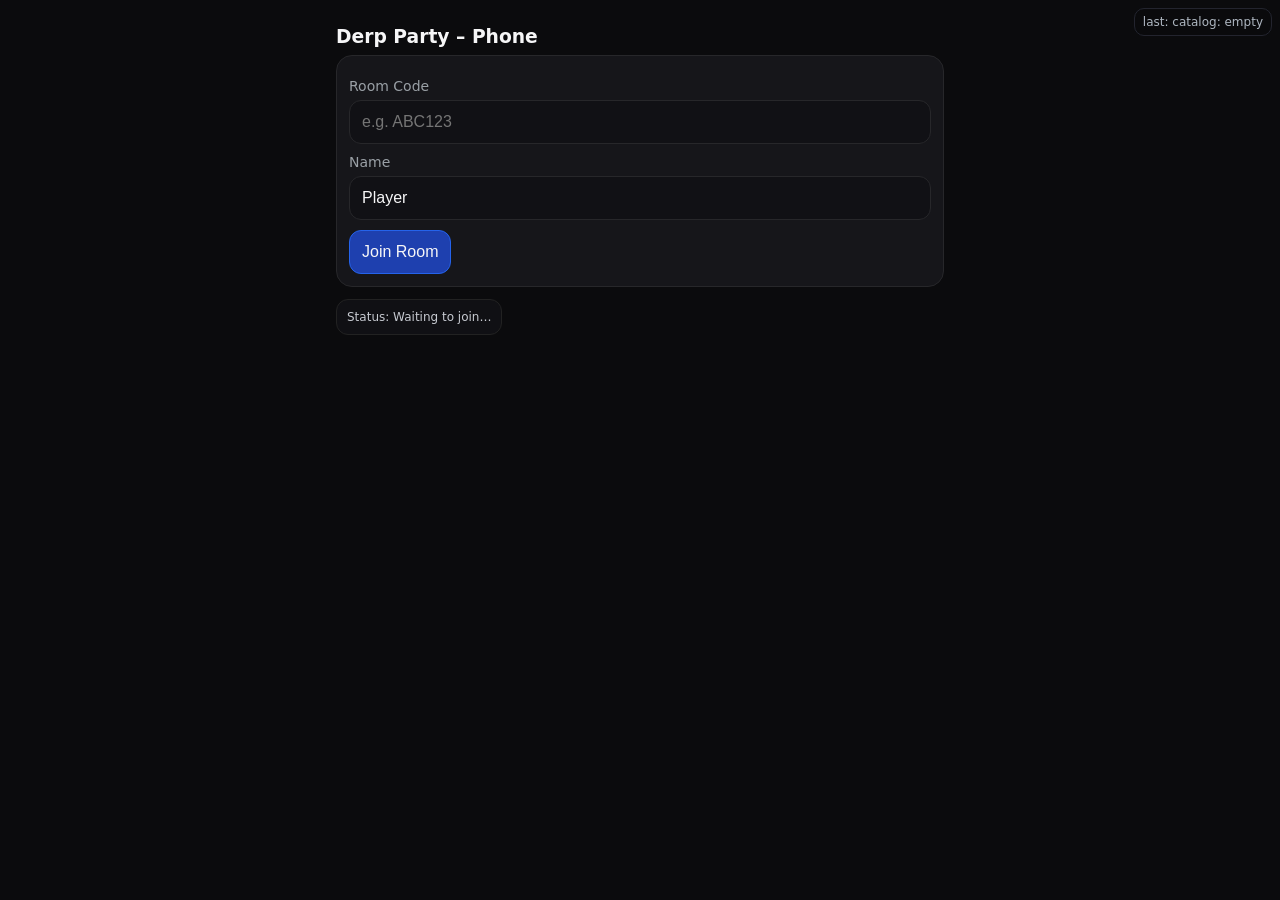
==== index.html @ 146b01b2 "Handle catalog snapshots nested under payload objects" ====
<!doctype html>
<html lang="en">
  <head>
    <meta charset="utf-8" />
    <meta http-equiv="Cache-Control" content="no-cache, no-store, must-revalidate" />
    <meta http-equiv="Pragma" content="no-cache" />
    <meta http-equiv="Expires" content="0" />
    <meta name="viewport" content="width=device-width,initial-scale=1" />
    <title>Derp Party – Phone (Lobby)</title>
    <link rel="preload" href="./app.css?v=10.0.1" as="style">
    <link rel="stylesheet" href="./app.css?v=10.0.1">
  </head>
  <body>
    <div class="wrap">
      <h3>Derp Party – Phone</h3>

      <div class="card" id="joinCard">
        <label>Room Code</label>
        <input id="room" placeholder="e.g. ABC123" autocomplete="one-time-code">
        <label>Name</label>
        <input id="name" placeholder="Your name" value="Player">
        <div class="row" style="margin-top:10px">
          <button id="btnJoin" class="btn-primary" type="button">Join Room</button>
        </div>
      </div>

      <div id="status" class="pill">Status: Waiting to join…</div>

      <div id="lobbyArea" class="card hidden">
        <div class="row" style="align-items:center;justify-content:space-between">
          <div class="pill">Pick a character, then tap “I’m Ready”.</div>
          <div id="readyPill" class="pill no">Not Ready</div>
        </div>

        <div id="charGrid"></div>

        <div class="row" style="margin-top:10px">
          <button id="btnReady" class="btn-accent btn-disabled" disabled type="button">I’m Ready</button>
        </div>
      </div>

      <!-- TURN / ROLL OVERLAY -->
      <div id="turnOrder" class="card hidden">
        <div style="display:flex;align-items:center;justify-content:space-between;gap:8px">
          <div class="pill" id="rollTitle">Roll</div>
          <div id="rollState" class="pill no">Waiting…</div>
        </div>

        <div style="margin:12px 0;display:flex;flex-direction:column;gap:10px;align-items:center">
          <div id="rollValue" style="font-size:42px;line-height:1;font-weight:700;letter-spacing:.02em">—</div>
          <button id="btnRoll" class="btn-primary" type="button">Tap to Roll</button>
        </div>

        <div id="orderResult" class="hidden" style="margin-top:10px;font-size:14px;color:#c9d1d9"></div>
      </div>

      <pre id="log" class="hidden"></pre>
      <div id="toast"></div>
      <div id="dbg">last: —</div>
    </div>

   <script type="module" src="./js/main.js?v=11.0.11"></script>
  </body>
</html>
---- app.css ----
:root{
  --bg:#0b0b0d;--fg:#f6f6f7;--muted:#9aa0a6;--card:#16161a;--accent:#7dd3fc;
  --ok:#36d399;--warn:#fcd34d;--err:#f87171;--border:#27272a
}
*{box-sizing:border-box}
body{font-family:system-ui,-apple-system,Segoe UI,Roboto,Arial,sans-serif;margin:0;background:var(--bg);color:var(--fg)}
.wrap{padding:16px;max-width:640px;margin:0 auto}
h3{margin:10px 0 8px}
label{display:block;margin:10px 0 6px;color:var(--muted);font-size:14px}
input,button{font-size:16px;padding:12px;border-radius:12px;border:1px solid var(--border);background:#111115;color:var(--fg)}
input{width:100%}
.row{display:flex;gap:8px;flex-wrap:wrap}
.row + .row{margin-top:10px}
.card{background:var(--card);border-radius:16px;padding:12px;border:1px solid var(--border)}
#status{margin:12px 0 10px;padding:10px;border-radius:12px;background:#101014;border:1px solid #222;text-wrap:balance}
#log{background:#0d0d10;color:#9ee5b2;padding:8px;height:160px;overflow:auto;border-radius:12px;border:1px solid #232326}
#toast{
  position:fixed;left:50%;transform:translateX(-50%);bottom:24px;
  background:#222;color:#fff;padding:12px 16px;border-radius:12px;
  box-shadow:0 8px 24px rgba(0,0,0,45);display:none;max-width:90%;text-align:center;z-index:10000
}
.pill{display:inline-flex;align-items:center;gap:8px;padding:6px 10px;border-radius:999px;background:#17171b;border:1px solid var(--border);font-size:12px;color:#c7cad1}
.pill.ok{border-color:#1d3c2c;color:#a4f3bd}
.pill.no{border-color:#3c1d1d;color:#f9bebe}
.hidden{display:none!important}
.btn-primary{border-color:#2563eb;background:#1e40af}
.btn-accent{border-color:#155e75;background:#0e3a47}
.btn-secondary{border-color:#4b5563;background:#1f2937;color:#e5e7eb}
.btn-reset{border-color:#374151;background:#111827;color:#d1d5db}
.btn-disabled{opacity:.6;pointer-events:none}

/* Character grid */
#charGrid{
  display: grid;              /* was: display:none — this hid the UI */
  margin: 12px 0;
  gap: 22px 22px;
  grid-template-columns: repeat(3, minmax(0, 1fr));
}
.charBtn{ position:relative; display:flex;flex-direction:column;align-items:center;justify-content:center;gap:8px;
  padding:0;margin:0;border:0;background:transparent; outline:none;box-shadow:none;-webkit-tap-highlight-color:transparent;}
.charBtn:focus,charBtn:active{outline:none;box-shadow:none}
.portrait{ width:110px;height:110px; display:flex;align-items:center;justify-content:center; background:transparent!important; }
.portrait img{ width:100%;height:100%; object-fit:contain; display:block; }
.portrait .fallback{ font-size:22px;color:#e5e7eb; }
.charBtn .name{font-size:14px;color:#e5e7eb}
.charBtn.taken{opacity:.45}
.charBtn.selected .portrait{outline:2px solid var(--accent);outline-offset:2px}
@media (max-width:380px){ .portrait{width:96px;height:96px} }

/* Turn overlay */
#turnOrder{
  position:fixed; left:16px; right:16px;
  bottom:calc(12px + env(safe-area-inset-bottom, 0px));
  z-index:10001; background:#141418; border:1px solid #2a2a32;
  border-radius:16px; padding-bottom:calc(12px + env(safe-area-inset-bottom, 0px));
}

/* app.css addition */
#charGrid .emptyHint{
  grid-column:1 / -1;
  opacity:.8;
  font-size:14px;
  text-align:center;
  padding:12px 4px;
}


/* Small debug pill */
#dbg{
  position:fixed; top:8px; right:8px; z-index:10002;
  font:12px/1.2 system-ui, sans-serif; color:#cbd5e1; background:#0b0b0d; border:1px solid #282a36;
  border-radius:10px; padding:6px 8px; opacity:.85;
}

.tp-btn { font-size:22px;font-weight:700; letter-spacing:.02em; }
---- app.css ----
:root{
  --bg:#0b0b0d;--fg:#f6f6f7;--muted:#9aa0a6;--card:#16161a;--accent:#7dd3fc;
  --ok:#36d399;--warn:#fcd34d;--err:#f87171;--border:#27272a
}
*{box-sizing:border-box}
body{font-family:system-ui,-apple-system,Segoe UI,Roboto,Arial,sans-serif;margin:0;background:var(--bg);color:var(--fg)}
.wrap{padding:16px;max-width:640px;margin:0 auto}
h3{margin:10px 0 8px}
label{display:block;margin:10px 0 6px;color:var(--muted);font-size:14px}
input,button{font-size:16px;padding:12px;border-radius:12px;border:1px solid var(--border);background:#111115;color:var(--fg)}
input{width:100%}
.row{display:flex;gap:8px;flex-wrap:wrap}
.row + .row{margin-top:10px}
.card{background:var(--card);border-radius:16px;padding:12px;border:1px solid var(--border)}
#status{margin:12px 0 10px;padding:10px;border-radius:12px;background:#101014;border:1px solid #222;text-wrap:balance}
#log{background:#0d0d10;color:#9ee5b2;padding:8px;height:160px;overflow:auto;border-radius:12px;border:1px solid #232326}
#toast{
  position:fixed;left:50%;transform:translateX(-50%);bottom:24px;
  background:#222;color:#fff;padding:12px 16px;border-radius:12px;
  box-shadow:0 8px 24px rgba(0,0,0,45);display:none;max-width:90%;text-align:center;z-index:10000
}
.pill{display:inline-flex;align-items:center;gap:8px;padding:6px 10px;border-radius:999px;background:#17171b;border:1px solid var(--border);font-size:12px;color:#c7cad1}
.pill.ok{border-color:#1d3c2c;color:#a4f3bd}
.pill.no{border-color:#3c1d1d;color:#f9bebe}
.hidden{display:none!important}
.btn-primary{border-color:#2563eb;background:#1e40af}
.btn-accent{border-color:#155e75;background:#0e3a47}
.btn-secondary{border-color:#4b5563;background:#1f2937;color:#e5e7eb}
.btn-reset{border-color:#374151;background:#111827;color:#d1d5db}
.btn-disabled{opacity:.6;pointer-events:none}

/* Character grid */
#charGrid{
  display: grid;              /* was: display:none — this hid the UI */
  margin: 12px 0;
  gap: 22px 22px;
  grid-template-columns: repeat(3, minmax(0, 1fr));
}
.charBtn{ position:relative; display:flex;flex-direction:column;align-items:center;justify-content:center;gap:8px;
  padding:0;margin:0;border:0;background:transparent; outline:none;box-shadow:none;-webkit-tap-highlight-color:transparent;}
.charBtn:focus,charBtn:active{outline:none;box-shadow:none}
.portrait{ width:110px;height:110px; display:flex;align-items:center;justify-content:center; background:transparent!important; }
.portrait img{ width:100%;height:100%; object-fit:contain; display:block; }
.portrait .fallback{ font-size:22px;color:#e5e7eb; }
.charBtn .name{font-size:14px;color:#e5e7eb}
.charBtn.taken{opacity:.45}
.charBtn.selected .portrait{outline:2px solid var(--accent);outline-offset:2px}
@media (max-width:380px){ .portrait{width:96px;height:96px} }

/* Turn overlay */
#turnOrder{
  position:fixed; left:16px; right:16px;
  bottom:calc(12px + env(safe-area-inset-bottom, 0px));
  z-index:10001; background:#141418; border:1px solid #2a2a32;
  border-radius:16px; padding-bottom:calc(12px + env(safe-area-inset-bottom, 0px));
}

/* app.css addition */
#charGrid .emptyHint{
  grid-column:1 / -1;
  opacity:.8;
  font-size:14px;
  text-align:center;
  padding:12px 4px;
}


/* Small debug pill */
#dbg{
  position:fixed; top:8px; right:8px; z-index:10002;
  font:12px/1.2 system-ui, sans-serif; color:#cbd5e1; background:#0b0b0d; border:1px solid #282a36;
  border-radius:10px; padding:6px 8px; opacity:.85;
}

.tp-btn { font-size:22px;font-weight:700; letter-spacing:.02em; }
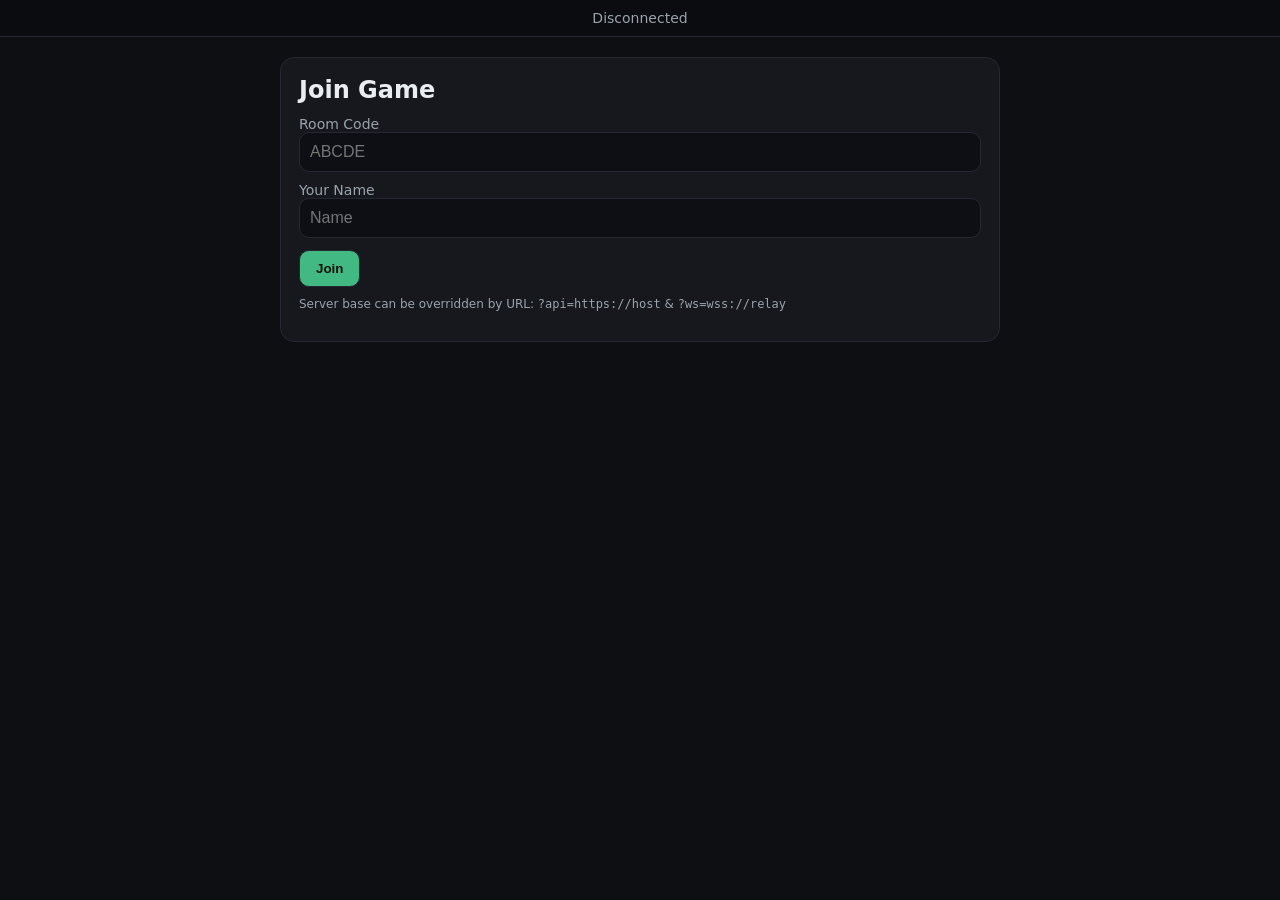
==== commit b78f5a70: "Replace phone client with lean schema-based implementation" ====
--- a/index.html
+++ b/index.html
@@ -1,64 +1,59 @@
 <!doctype html>
 <html lang="en">
-  <head>
-    <meta charset="utf-8" />
-    <meta http-equiv="Cache-Control" content="no-cache, no-store, must-revalidate" />
-    <meta http-equiv="Pragma" content="no-cache" />
-    <meta http-equiv="Expires" content="0" />
-    <meta name="viewport" content="width=device-width,initial-scale=1" />
-    <title>Derp Party – Phone (Lobby)</title>
-    <link rel="preload" href="./app.css?v=10.0.1" as="style">
-    <link rel="stylesheet" href="./app.css?v=10.0.1">
-  </head>
-  <body>
-    <div class="wrap">
-      <h3>Derp Party – Phone</h3>
+<head>
+  <meta charset="utf-8"/>
+  <meta name="viewport" content="width=device-width,initial-scale=1"/>
+  <title>Derp Party — Phone</title>
+  <link rel="stylesheet" href="./css/styles.css?v=1.0.0">
+</head>
+<body>
+  <header id="topbar">
+    <div id="status">Disconnected</div>
+  </header>
 
-      <div class="card" id="joinCard">
-        <label>Room Code</label>
-        <input id="room" placeholder="e.g. ABC123" autocomplete="one-time-code">
-        <label>Name</label>
-        <input id="name" placeholder="Your name" value="Player">
-        <div class="row" style="margin-top:10px">
-          <button id="btnJoin" class="btn-primary" type="button">Join Room</button>
-        </div>
-      </div>
+  <!-- JOIN -->
+  <section id="join-card" class="card">
+    <h1>Join Game</h1>
+    <label>Room Code
+      <input id="roomCode" placeholder="ABCDE" maxlength="6" autocomplete="off">
+    </label>
+    <label>Your Name
+      <input id="playerName" placeholder="Name" maxlength="20" autocomplete="off">
+    </label>
+    <div class="row">
+      <button id="btnJoin">Join</button>
+      <button id="btnResume" class="secondary hidden">Resume</button>
+    </div>
+    <p class="hint">Server base can be overridden by URL: <code>?api=https://host</code> &amp; <code>?ws=wss://relay</code></p>
+  </section>
 
-      <div id="status" class="pill">Status: Waiting to join…</div>
+  <!-- LOBBY -->
+  <section id="lobby" class="card hidden">
+    <h2>Choose Your Character</h2>
+    <div id="catalogGrid" class="grid"></div>
+    <div class="row">
+      <button id="btnReady" disabled>I'm Ready</button>
+    </div>
+    <div id="lobbyInfo" class="note"></div>
+  </section>
 
-      <div id="lobbyArea" class="card hidden">
-        <div class="row" style="align-items:center;justify-content:space-between">
-          <div class="pill">Pick a character, then tap “I’m Ready”.</div>
-          <div id="readyPill" class="pill no">Not Ready</div>
-        </div>
+  <!-- ROLL OVERLAY -->
+  <section id="rollOverlay" class="overlay hidden">
+    <div class="overlay-card">
+      <h2 id="rollLabel">Roll</h2>
+      <div id="rollSub" class="note"></div>
+      <button id="btnRoll">Tap to Roll</button>
+      <div id="rollResults" class="results"></div>
+      <button id="btnCloseRoll" class="secondary hidden">Close</button>
+    </div>
+  </section>
 
-        <div id="charGrid"></div>
+  <!-- GENERIC SCREEN -->
+  <section id="screen" class="card hidden">
+    <h2 id="screenTitle">Screen</h2>
+    <div id="screenBody"></div>
+  </section>
 
-        <div class="row" style="margin-top:10px">
-          <button id="btnReady" class="btn-accent btn-disabled" disabled type="button">I’m Ready</button>
-        </div>
-      </div>
-
-      <!-- TURN / ROLL OVERLAY -->
-      <div id="turnOrder" class="card hidden">
-        <div style="display:flex;align-items:center;justify-content:space-between;gap:8px">
-          <div class="pill" id="rollTitle">Roll</div>
-          <div id="rollState" class="pill no">Waiting…</div>
-        </div>
-
-        <div style="margin:12px 0;display:flex;flex-direction:column;gap:10px;align-items:center">
-          <div id="rollValue" style="font-size:42px;line-height:1;font-weight:700;letter-spacing:.02em">—</div>
-          <button id="btnRoll" class="btn-primary" type="button">Tap to Roll</button>
-        </div>
-
-        <div id="orderResult" class="hidden" style="margin-top:10px;font-size:14px;color:#c9d1d9"></div>
-      </div>
-
-      <pre id="log" class="hidden"></pre>
-      <div id="toast"></div>
-      <div id="dbg">last: —</div>
-    </div>
-
-   <script type="module" src="./js/main.js?v=11.0.11"></script>
-  </body>
+  <script type="module" src="./js/main.js?v=1.0.0"></script>
+</body>
 </html>
--- a/css/styles.css
+++ b/css/styles.css
@@ -0,0 +1,31 @@
+:root{
+  --bg:#0e0f12; --fg:#e9ecf1; --muted:#9aa3ad; --accent:#42b883; --accent2:#7c5cff;
+  --card:#16181d; --border:#242833;
+  font-family: system-ui,-apple-system,Segoe UI,Roboto,Arial;
+}
+*{box-sizing:border-box}
+html,body{margin:0;height:100%;background:var(--bg);color:var(--fg)}
+#topbar{position:sticky;top:0;display:flex;justify-content:center;padding:10px 12px;background:#0b0c10;border-bottom:1px solid var(--border);z-index:5}
+#status{font-size:14px;color:var(--muted)}
+.card{max-width:720px;margin:20px auto;padding:18px;border:1px solid var(--border);background:var(--card);border-radius:14px}
+.card h1,.card h2{margin:0 0 12px 0}
+label{display:block;margin:10px 0;color:var(--muted);font-size:14px}
+input{display:block;width:100%;padding:10px;border-radius:10px;border:1px solid var(--border);background:#0d0f14;color:var(--fg);font-size:16px}
+.row{display:flex;gap:10px;margin-top:12px;flex-wrap:wrap}
+button{appearance:none;padding:10px 16px;border-radius:10px;border:1px solid var(--border);background:var(--accent);color:#00110a;font-weight:600;cursor:pointer}
+button.secondary{background:transparent;color:var(--fg)}
+button[disabled]{opacity:.5;cursor:not-allowed}
+.hidden{display:none !important}
+.hint{margin-top:10px;color:var(--muted);font-size:12px}
+.note{margin-top:8px;color:var(--muted)}
+.grid{display:grid;grid-template-columns:repeat(auto-fill,minmax(120px,1fr));gap:12px}
+.tile{border:1px solid var(--border);border-radius:12px;background:#0c0f14;overflow:hidden;cursor:pointer;display:flex;flex-direction:column;align-items:center;justify-content:center;padding:10px}
+.tile.locked{opacity:.45;filter:saturate(.4)}
+.tile .img{width:100%;aspect-ratio:1;border-radius:8px;background:#0a0c10;display:flex;align-items:center;justify-content:center;font-weight:700;color:var(--muted)}
+.tile .name{margin-top:8px;font-size:14px}
+.tile.selected{outline:2px solid var(--accent2)}
+.overlay{position:fixed;inset:0;background:rgba(0,0,0,.65);display:flex;align-items:center;justify-content:center;z-index:10}
+.overlay-card{width:min(600px,92vw);background:var(--card);border:1px solid var(--border);border-radius:16px;padding:18px}
+.results{margin-top:10px;font-variant-numeric:tabular-nums}
+.button-row{display:flex;gap:10px;margin-top:10px;flex-wrap:wrap}
+kbd{background:#0a0d12;border:1px solid var(--border);border-radius:6px;padding:2px 6px}
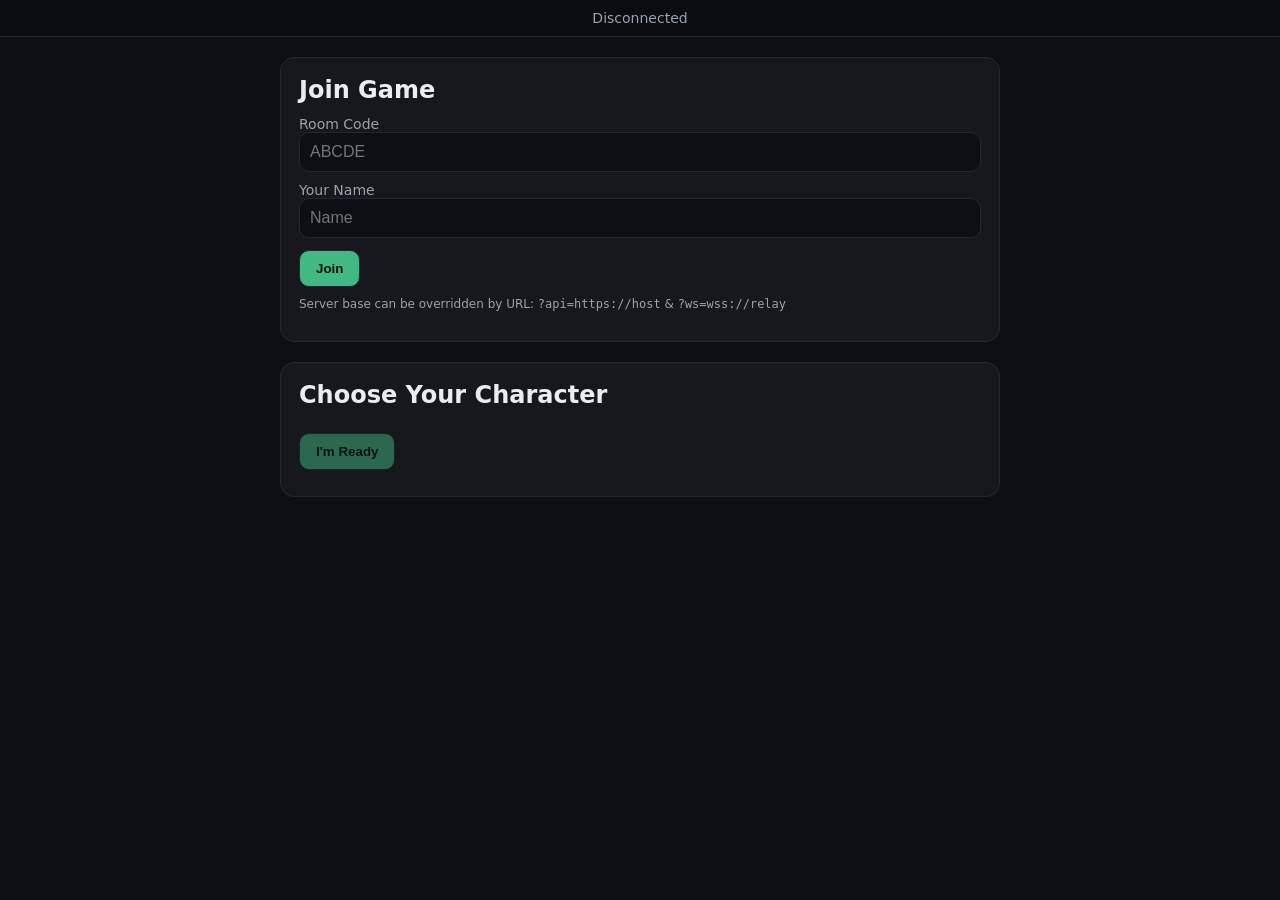
==== commit 69b92a2d: "Update index.html" ====
--- a/index.html
+++ b/index.html
@@ -4,7 +4,7 @@
   <meta charset="utf-8"/>
   <meta name="viewport" content="width=device-width,initial-scale=1"/>
   <title>Derp Party — Phone</title>
-  <link rel="stylesheet" href="./css/styles.css?v=1.0.0">
+  <link rel="stylesheet" href="./css/styles.css?v=1.0.1">
 </head>
 <body>
   <header id="topbar">
@@ -54,6 +54,6 @@
     <div id="screenBody"></div>
   </section>
 
-  <script type="module" src="./js/main.js?v=1.0.0"></script>
+  <script type="module" src="./js/main.js?v=1.0.1"></script>
 </body>
 </html>
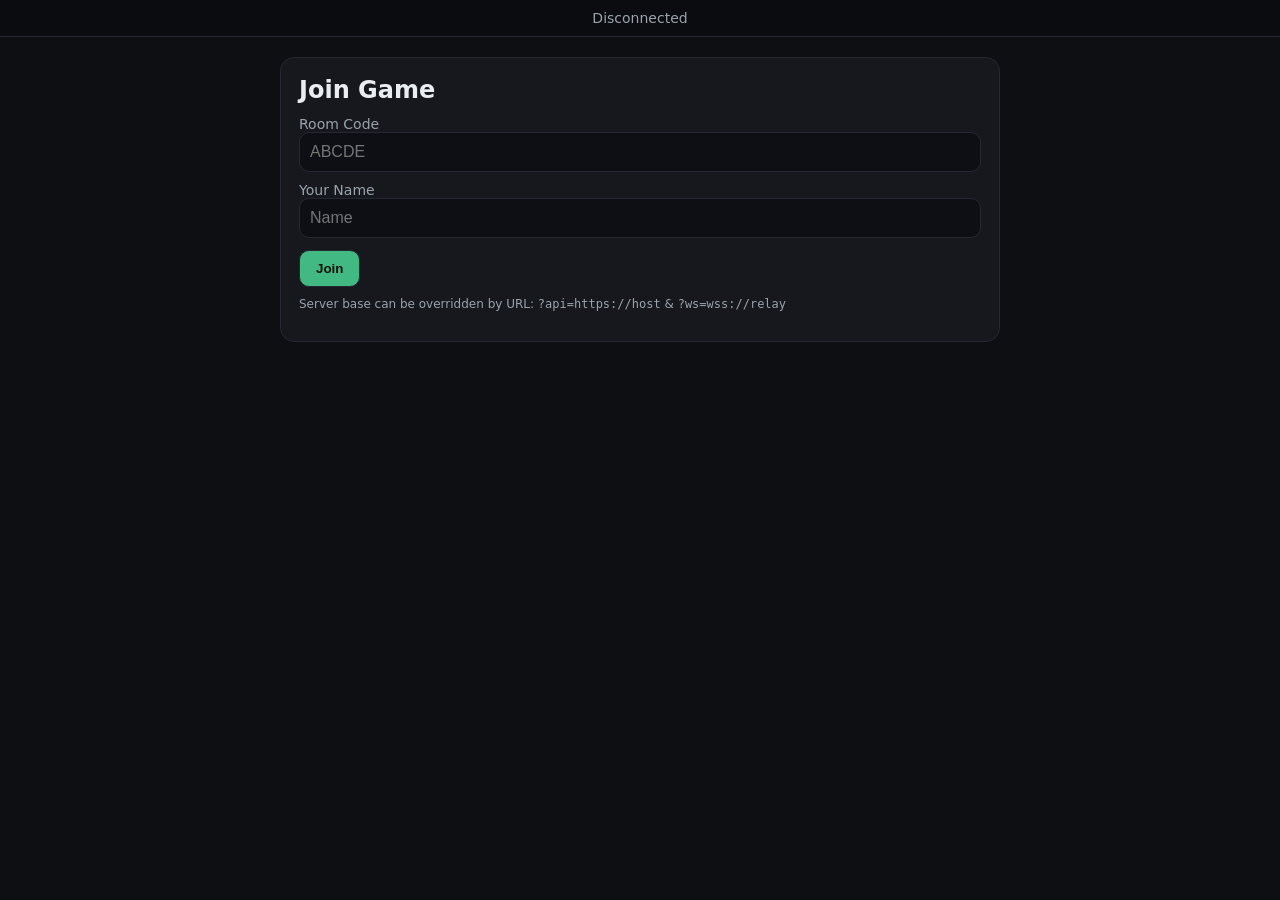
==== commit 02f699fa: "Update index.html" ====
--- a/index.html
+++ b/index.html
@@ -54,6 +54,6 @@
     <div id="screenBody"></div>
   </section>
 
-  <script type="module" src="./js/main.js?v=1.0.1"></script>
+  <script type="module" src="./js/main.js?v=11.0.13"></script>
 </body>
 </html>
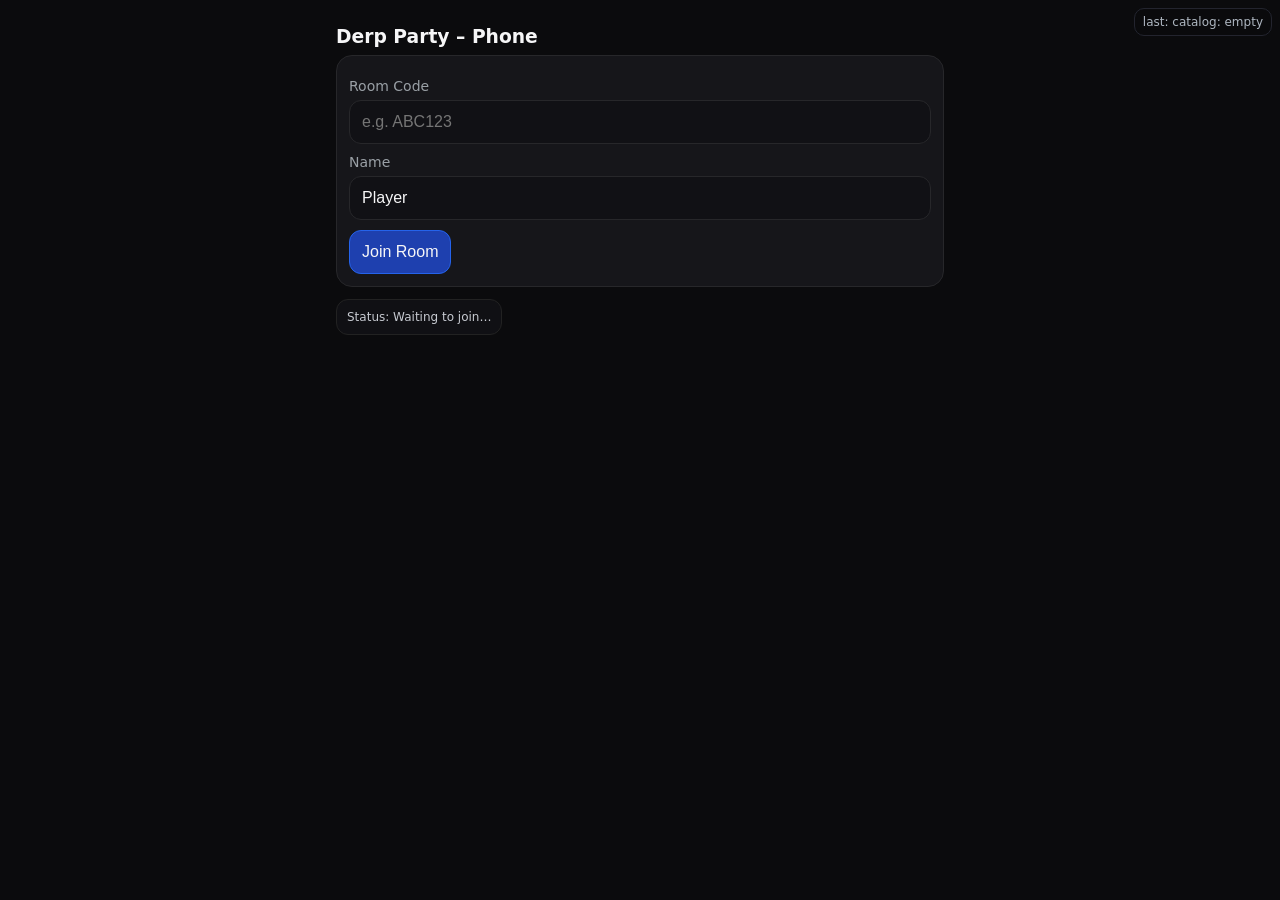
==== commit 98eb4758: "Merge b5cd392fcb01225e4cb2cf7f54533b5120ed1575 into f95df5914f208d3fb8d0a30bad76430f51e99568" ====
--- a/index.html
+++ b/index.html
@@ -1,59 +1,64 @@
 <!doctype html>
 <html lang="en">
-<head>
-  <meta charset="utf-8"/>
-  <meta name="viewport" content="width=device-width,initial-scale=1"/>
-  <title>Derp Party — Phone</title>
-  <link rel="stylesheet" href="./css/styles.css?v=1.0.1">
-</head>
-<body>
-  <header id="topbar">
-    <div id="status">Disconnected</div>
-  </header>
+  <head>
+    <meta charset="utf-8" />
+    <meta http-equiv="Cache-Control" content="no-cache, no-store, must-revalidate" />
+    <meta http-equiv="Pragma" content="no-cache" />
+    <meta http-equiv="Expires" content="0" />
+    <meta name="viewport" content="width=device-width,initial-scale=1" />
+    <title>Derp Party – Phone (Lobby)</title>
+    <link rel="preload" href="./app.css?v=10.0.1" as="style">
+    <link rel="stylesheet" href="./app.css?v=10.0.1">
+  </head>
+  <body>
+    <div class="wrap">
+      <h3>Derp Party – Phone</h3>
 
-  <!-- JOIN -->
-  <section id="join-card" class="card">
-    <h1>Join Game</h1>
-    <label>Room Code
-      <input id="roomCode" placeholder="ABCDE" maxlength="6" autocomplete="off">
-    </label>
-    <label>Your Name
-      <input id="playerName" placeholder="Name" maxlength="20" autocomplete="off">
-    </label>
-    <div class="row">
-      <button id="btnJoin">Join</button>
-      <button id="btnResume" class="secondary hidden">Resume</button>
+      <div class="card" id="joinCard">
+        <label>Room Code</label>
+        <input id="room" placeholder="e.g. ABC123" autocomplete="one-time-code">
+        <label>Name</label>
+        <input id="name" placeholder="Your name" value="Player">
+        <div class="row" style="margin-top:10px">
+          <button id="btnJoin" class="btn-primary" type="button">Join Room</button>
+        </div>
+      </div>
+
+      <div id="status" class="pill">Status: Waiting to join…</div>
+
+      <div id="lobbyArea" class="card hidden">
+        <div class="row" style="align-items:center;justify-content:space-between">
+          <div class="pill">Pick a character, then tap “I’m Ready”.</div>
+          <div id="readyPill" class="pill no">Not Ready</div>
+        </div>
+
+        <div id="charGrid"></div>
+
+        <div class="row" style="margin-top:10px">
+          <button id="btnReady" class="btn-accent btn-disabled" disabled type="button">I’m Ready</button>
+        </div>
+      </div>
+
+      <!-- TURN / ROLL OVERLAY -->
+      <div id="turnOrder" class="card hidden">
+        <div style="display:flex;align-items:center;justify-content:space-between;gap:8px">
+          <div class="pill" id="rollTitle">Roll</div>
+          <div id="rollState" class="pill no">Waiting…</div>
+        </div>
+
+        <div style="margin:12px 0;display:flex;flex-direction:column;gap:10px;align-items:center">
+          <div id="rollValue" style="font-size:42px;line-height:1;font-weight:700;letter-spacing:.02em">—</div>
+          <button id="btnRoll" class="btn-primary" type="button">Tap to Roll</button>
+        </div>
+
+        <div id="orderResult" class="hidden" style="margin-top:10px;font-size:14px;color:#c9d1d9"></div>
+      </div>
+
+      <pre id="log" class="hidden"></pre>
+      <div id="toast"></div>
+      <div id="dbg">last: —</div>
     </div>
-    <p class="hint">Server base can be overridden by URL: <code>?api=https://host</code> &amp; <code>?ws=wss://relay</code></p>
-  </section>
 
-  <!-- LOBBY -->
-  <section id="lobby" class="card hidden">
-    <h2>Choose Your Character</h2>
-    <div id="catalogGrid" class="grid"></div>
-    <div class="row">
-      <button id="btnReady" disabled>I'm Ready</button>
-    </div>
-    <div id="lobbyInfo" class="note"></div>
-  </section>
-
-  <!-- ROLL OVERLAY -->
-  <section id="rollOverlay" class="overlay hidden">
-    <div class="overlay-card">
-      <h2 id="rollLabel">Roll</h2>
-      <div id="rollSub" class="note"></div>
-      <button id="btnRoll">Tap to Roll</button>
-      <div id="rollResults" class="results"></div>
-      <button id="btnCloseRoll" class="secondary hidden">Close</button>
-    </div>
-  </section>
-
-  <!-- GENERIC SCREEN -->
-  <section id="screen" class="card hidden">
-    <h2 id="screenTitle">Screen</h2>
-    <div id="screenBody"></div>
-  </section>
-
-  <script type="module" src="./js/main.js?v=11.0.13"></script>
-</body>
+   <script type="module" src="./js/main.js?v=11.0.12"></script>
+  </body>
 </html>
--- a/app.css
+++ b/app.css
@@ -0,0 +1,75 @@
+:root{
+  --bg:#0b0b0d;--fg:#f6f6f7;--muted:#9aa0a6;--card:#16161a;--accent:#7dd3fc;
+  --ok:#36d399;--warn:#fcd34d;--err:#f87171;--border:#27272a
+}
+*{box-sizing:border-box}
+body{font-family:system-ui,-apple-system,Segoe UI,Roboto,Arial,sans-serif;margin:0;background:var(--bg);color:var(--fg)}
+.wrap{padding:16px;max-width:640px;margin:0 auto}
+h3{margin:10px 0 8px}
+label{display:block;margin:10px 0 6px;color:var(--muted);font-size:14px}
+input,button{font-size:16px;padding:12px;border-radius:12px;border:1px solid var(--border);background:#111115;color:var(--fg)}
+input{width:100%}
+.row{display:flex;gap:8px;flex-wrap:wrap}
+.row + .row{margin-top:10px}
+.card{background:var(--card);border-radius:16px;padding:12px;border:1px solid var(--border)}
+#status{margin:12px 0 10px;padding:10px;border-radius:12px;background:#101014;border:1px solid #222;text-wrap:balance}
+#log{background:#0d0d10;color:#9ee5b2;padding:8px;height:160px;overflow:auto;border-radius:12px;border:1px solid #232326}
+#toast{
+  position:fixed;left:50%;transform:translateX(-50%);bottom:24px;
+  background:#222;color:#fff;padding:12px 16px;border-radius:12px;
+  box-shadow:0 8px 24px rgba(0,0,0,45);display:none;max-width:90%;text-align:center;z-index:10000
+}
+.pill{display:inline-flex;align-items:center;gap:8px;padding:6px 10px;border-radius:999px;background:#17171b;border:1px solid var(--border);font-size:12px;color:#c7cad1}
+.pill.ok{border-color:#1d3c2c;color:#a4f3bd}
+.pill.no{border-color:#3c1d1d;color:#f9bebe}
+.hidden{display:none!important}
+.btn-primary{border-color:#2563eb;background:#1e40af}
+.btn-accent{border-color:#155e75;background:#0e3a47}
+.btn-secondary{border-color:#4b5563;background:#1f2937;color:#e5e7eb}
+.btn-reset{border-color:#374151;background:#111827;color:#d1d5db}
+.btn-disabled{opacity:.6;pointer-events:none}
+
+/* Character grid */
+#charGrid{
+  display: grid;              /* was: display:none — this hid the UI */
+  margin: 12px 0;
+  gap: 22px 22px;
+  grid-template-columns: repeat(3, minmax(0, 1fr));
+}
+.charBtn{ position:relative; display:flex;flex-direction:column;align-items:center;justify-content:center;gap:8px;
+  padding:0;margin:0;border:0;background:transparent; outline:none;box-shadow:none;-webkit-tap-highlight-color:transparent;}
+.charBtn:focus,charBtn:active{outline:none;box-shadow:none}
+.portrait{ width:110px;height:110px; display:flex;align-items:center;justify-content:center; background:transparent!important; }
+.portrait img{ width:100%;height:100%; object-fit:contain; display:block; }
+.portrait .fallback{ font-size:22px;color:#e5e7eb; }
+.charBtn .name{font-size:14px;color:#e5e7eb}
+.charBtn.taken{opacity:.45}
+.charBtn.selected .portrait{outline:2px solid var(--accent);outline-offset:2px}
+@media (max-width:380px){ .portrait{width:96px;height:96px} }
+
+/* Turn overlay */
+#turnOrder{
+  position:fixed; left:16px; right:16px;
+  bottom:calc(12px + env(safe-area-inset-bottom, 0px));
+  z-index:10001; background:#141418; border:1px solid #2a2a32;
+  border-radius:16px; padding-bottom:calc(12px + env(safe-area-inset-bottom, 0px));
+}
+
+/* app.css addition */
+#charGrid .emptyHint{
+  grid-column:1 / -1;
+  opacity:.8;
+  font-size:14px;
+  text-align:center;
+  padding:12px 4px;
+}
+
+
+/* Small debug pill */
+#dbg{
+  position:fixed; top:8px; right:8px; z-index:10002;
+  font:12px/1.2 system-ui, sans-serif; color:#cbd5e1; background:#0b0b0d; border:1px solid #282a36;
+  border-radius:10px; padding:6px 8px; opacity:.85;
+}
+
+.tp-btn { font-size:22px;font-weight:700; letter-spacing:.02em; }
--- a/app.css
+++ b/app.css
@@ -0,0 +1,75 @@
+:root{
+  --bg:#0b0b0d;--fg:#f6f6f7;--muted:#9aa0a6;--card:#16161a;--accent:#7dd3fc;
+  --ok:#36d399;--warn:#fcd34d;--err:#f87171;--border:#27272a
+}
+*{box-sizing:border-box}
+body{font-family:system-ui,-apple-system,Segoe UI,Roboto,Arial,sans-serif;margin:0;background:var(--bg);color:var(--fg)}
+.wrap{padding:16px;max-width:640px;margin:0 auto}
+h3{margin:10px 0 8px}
+label{display:block;margin:10px 0 6px;color:var(--muted);font-size:14px}
+input,button{font-size:16px;padding:12px;border-radius:12px;border:1px solid var(--border);background:#111115;color:var(--fg)}
+input{width:100%}
+.row{display:flex;gap:8px;flex-wrap:wrap}
+.row + .row{margin-top:10px}
+.card{background:var(--card);border-radius:16px;padding:12px;border:1px solid var(--border)}
+#status{margin:12px 0 10px;padding:10px;border-radius:12px;background:#101014;border:1px solid #222;text-wrap:balance}
+#log{background:#0d0d10;color:#9ee5b2;padding:8px;height:160px;overflow:auto;border-radius:12px;border:1px solid #232326}
+#toast{
+  position:fixed;left:50%;transform:translateX(-50%);bottom:24px;
+  background:#222;color:#fff;padding:12px 16px;border-radius:12px;
+  box-shadow:0 8px 24px rgba(0,0,0,45);display:none;max-width:90%;text-align:center;z-index:10000
+}
+.pill{display:inline-flex;align-items:center;gap:8px;padding:6px 10px;border-radius:999px;background:#17171b;border:1px solid var(--border);font-size:12px;color:#c7cad1}
+.pill.ok{border-color:#1d3c2c;color:#a4f3bd}
+.pill.no{border-color:#3c1d1d;color:#f9bebe}
+.hidden{display:none!important}
+.btn-primary{border-color:#2563eb;background:#1e40af}
+.btn-accent{border-color:#155e75;background:#0e3a47}
+.btn-secondary{border-color:#4b5563;background:#1f2937;color:#e5e7eb}
+.btn-reset{border-color:#374151;background:#111827;color:#d1d5db}
+.btn-disabled{opacity:.6;pointer-events:none}
+
+/* Character grid */
+#charGrid{
+  display: grid;              /* was: display:none — this hid the UI */
+  margin: 12px 0;
+  gap: 22px 22px;
+  grid-template-columns: repeat(3, minmax(0, 1fr));
+}
+.charBtn{ position:relative; display:flex;flex-direction:column;align-items:center;justify-content:center;gap:8px;
+  padding:0;margin:0;border:0;background:transparent; outline:none;box-shadow:none;-webkit-tap-highlight-color:transparent;}
+.charBtn:focus,charBtn:active{outline:none;box-shadow:none}
+.portrait{ width:110px;height:110px; display:flex;align-items:center;justify-content:center; background:transparent!important; }
+.portrait img{ width:100%;height:100%; object-fit:contain; display:block; }
+.portrait .fallback{ font-size:22px;color:#e5e7eb; }
+.charBtn .name{font-size:14px;color:#e5e7eb}
+.charBtn.taken{opacity:.45}
+.charBtn.selected .portrait{outline:2px solid var(--accent);outline-offset:2px}
+@media (max-width:380px){ .portrait{width:96px;height:96px} }
+
+/* Turn overlay */
+#turnOrder{
+  position:fixed; left:16px; right:16px;
+  bottom:calc(12px + env(safe-area-inset-bottom, 0px));
+  z-index:10001; background:#141418; border:1px solid #2a2a32;
+  border-radius:16px; padding-bottom:calc(12px + env(safe-area-inset-bottom, 0px));
+}
+
+/* app.css addition */
+#charGrid .emptyHint{
+  grid-column:1 / -1;
+  opacity:.8;
+  font-size:14px;
+  text-align:center;
+  padding:12px 4px;
+}
+
+
+/* Small debug pill */
+#dbg{
+  position:fixed; top:8px; right:8px; z-index:10002;
+  font:12px/1.2 system-ui, sans-serif; color:#cbd5e1; background:#0b0b0d; border:1px solid #282a36;
+  border-radius:10px; padding:6px 8px; opacity:.85;
+}
+
+.tp-btn { font-size:22px;font-weight:700; letter-spacing:.02em; }
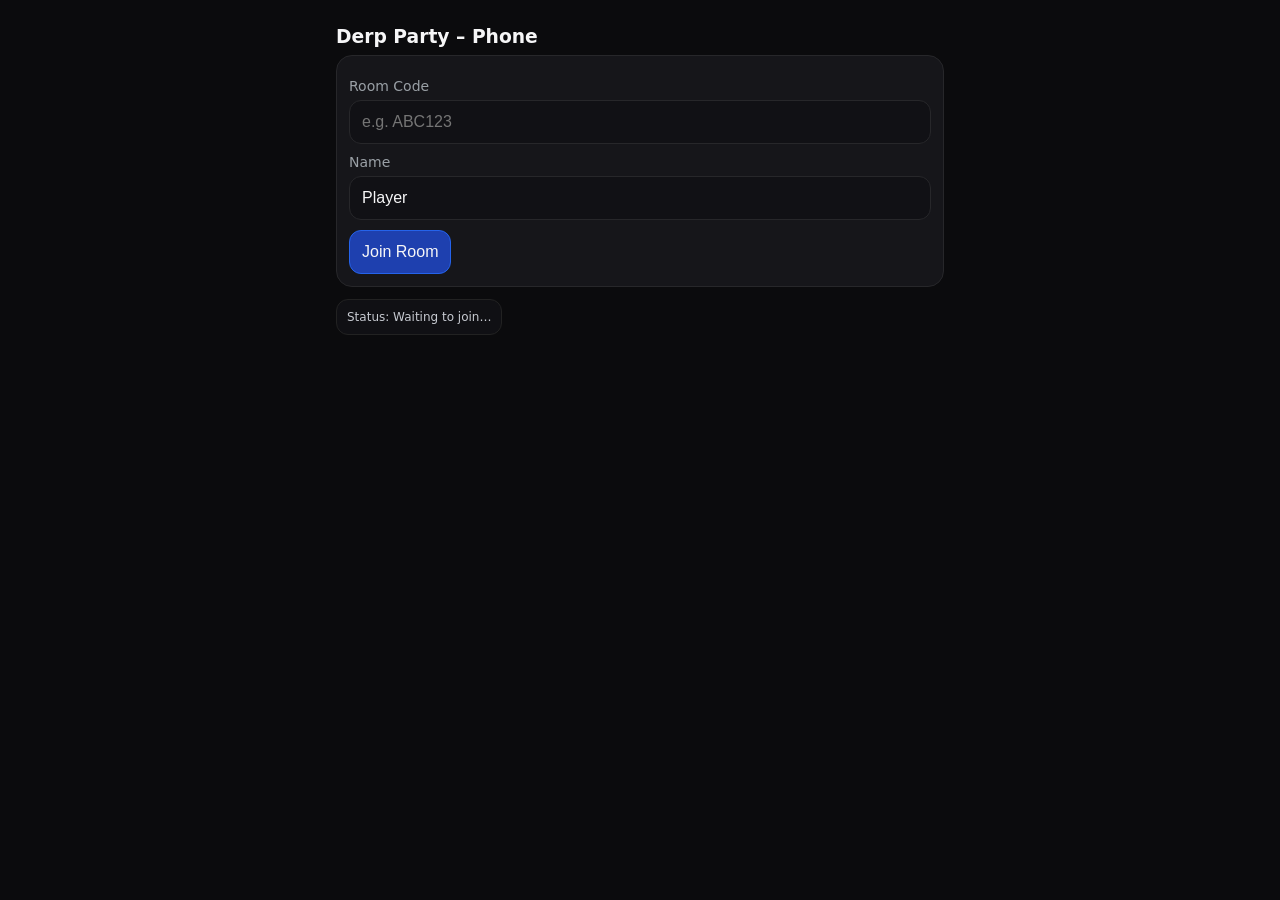
==== commit effa5d7e: "Add redirect index for GitHub Pages" ====
--- a/index.html
+++ b/index.html
@@ -1,64 +1,23 @@
 <!doctype html>
-<html lang="en">
+<html>
   <head>
     <meta charset="utf-8" />
-    <meta http-equiv="Cache-Control" content="no-cache, no-store, must-revalidate" />
-    <meta http-equiv="Pragma" content="no-cache" />
-    <meta http-equiv="Expires" content="0" />
-    <meta name="viewport" content="width=device-width,initial-scale=1" />
-    <title>Derp Party – Phone (Lobby)</title>
-    <link rel="preload" href="./app.css?v=10.0.1" as="style">
-    <link rel="stylesheet" href="./app.css?v=10.0.1">
+    <meta http-equiv="refresh" content="0; url=phone.html" />
+    <title>Derp Party – Redirecting…</title>
+    <style>
+      body{margin:0;font-family:system-ui,-apple-system,Segoe UI,Roboto,Arial,sans-serif;display:flex;align-items:center;justify-content:center;height:100vh;background:#0b0b0d;color:#f6f6f7}
+      .card{padding:24px;border-radius:16px;background:#16161a;border:1px solid #27272a;max-width:420px;text-align:center;box-shadow:0 12px 32px rgba(0,0,0,.35)}
+      a{color:#7dd3fc;text-decoration:none}
+      a:hover{text-decoration:underline}
+    </style>
   </head>
   <body>
-    <div class="wrap">
-      <h3>Derp Party – Phone</h3>
-
-      <div class="card" id="joinCard">
-        <label>Room Code</label>
-        <input id="room" placeholder="e.g. ABC123" autocomplete="one-time-code">
-        <label>Name</label>
-        <input id="name" placeholder="Your name" value="Player">
-        <div class="row" style="margin-top:10px">
-          <button id="btnJoin" class="btn-primary" type="button">Join Room</button>
-        </div>
-      </div>
-
-      <div id="status" class="pill">Status: Waiting to join…</div>
-
-      <div id="lobbyArea" class="card hidden">
-        <div class="row" style="align-items:center;justify-content:space-between">
-          <div class="pill">Pick a character, then tap “I’m Ready”.</div>
-          <div id="readyPill" class="pill no">Not Ready</div>
-        </div>
-
-        <div id="charGrid"></div>
-
-        <div class="row" style="margin-top:10px">
-          <button id="btnReady" class="btn-accent btn-disabled" disabled type="button">I’m Ready</button>
-        </div>
-      </div>
-
-      <!-- TURN / ROLL OVERLAY -->
-      <div id="turnOrder" class="card hidden">
-        <div style="display:flex;align-items:center;justify-content:space-between;gap:8px">
-          <div class="pill" id="rollTitle">Roll</div>
-          <div id="rollState" class="pill no">Waiting…</div>
-        </div>
-
-        <div style="margin:12px 0;display:flex;flex-direction:column;gap:10px;align-items:center">
-          <div id="rollValue" style="font-size:42px;line-height:1;font-weight:700;letter-spacing:.02em">—</div>
-          <button id="btnRoll" class="btn-primary" type="button">Tap to Roll</button>
-        </div>
-
-        <div id="orderResult" class="hidden" style="margin-top:10px;font-size:14px;color:#c9d1d9"></div>
-      </div>
-
-      <pre id="log" class="hidden"></pre>
-      <div id="toast"></div>
-      <div id="dbg">last: —</div>
+    <div class="card">
+      <h1>Loading phone client…</h1>
+      <p>If you are not redirected automatically, <a href="phone.html">tap here to open the lobby client</a>.</p>
     </div>
-
-   <script type="module" src="./js/main.js?v=11.0.12"></script>
+    <script>
+      window.location.replace('phone.html');
+    </script>
   </body>
 </html>
